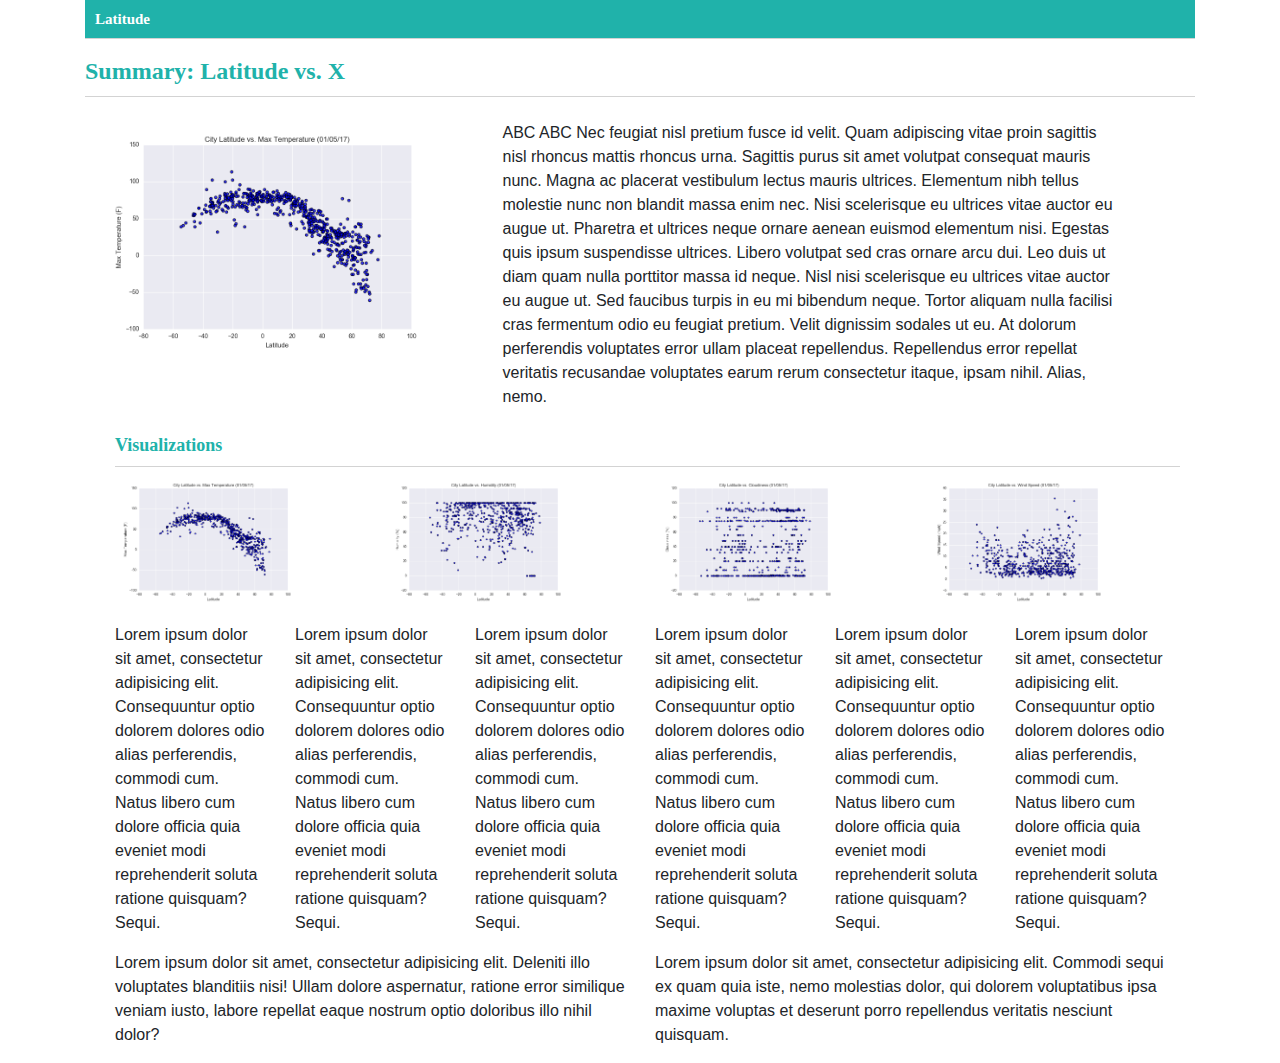
==== web-design-challenge/index.html @ a30fe410 "Add files via upload" ====
<!DOCTYPE html>
<html lang="en">

<head>
  <meta charset="UTF-8">
  <title>Weather</title>
  <link rel="stylesheet" href="https://stackpath.bootstrapcdn.com/bootstrap/4.3.1/css/bootstrap.min.css" integrity="sha384-ggOyR0iXCbMQv3Xipma34MD+dH/1fQ784/j6cY/iJTQUOhcWr7x9JvoRxT2MZw1T" crossorigin="anonymous">
  <link rel="stylesheet" href="style.css">
</head>

<body>
    <!-- Top header -->
    <div class="container">
      <h1 class="allheader">Latitude</h1></header>

 </div>
<div class="container">
 
  <!-- Row 1 -->
  <header class="h1">
    <h1>Summary: Latitude vs. X</h1>
  </header>

  <div class="container">
 <!-- Row 2 -->
 <div class="row">
  <div class="col-md-1">
    <p></p>
  </div>
<!-- Row 3 -->
  <div class="container">
  <div class="row">
    <div class="col-md-5">
      <p> <a target="_blank" href="Resources/assets/images/Fig1.png">
        <img class="imgresize" src="Resources/assets/images/Fig1.png" alt="Temperature Map"></a>
    </div>
    <div class="row"></div>
    <div class="row"></div>
    <div class="col-md-7">
      <p>ABC ABC Nec feugiat nisl pretium fusce id velit. Quam adipiscing vitae proin sagittis nisl rhoncus mattis rhoncus urna. Sagittis purus sit amet volutpat consequat mauris nunc. Magna ac placerat vestibulum lectus mauris ultrices. Elementum nibh tellus molestie nunc non blandit massa enim nec. Nisi scelerisque eu ultrices vitae auctor eu augue ut. Pharetra et ultrices neque ornare aenean euismod elementum nisi. Egestas quis ipsum suspendisse ultrices. Libero volutpat sed cras ornare arcu dui. Leo duis ut diam quam nulla porttitor massa id neque. Nisl nisi scelerisque eu ultrices vitae auctor eu augue ut. Sed faucibus turpis in eu mi bibendum neque. Tortor aliquam nulla facilisi cras fermentum odio eu feugiat pretium. Velit dignissim sodales ut eu. At dolorum perferendis voluptates error ullam placeat repellendus. Repellendus error repellat veritatis recusandae voluptates earum rerum consectetur itaque, ipsam nihil. Alias, nemo.</p>
    </div>
   
  </div>
  </div>
 
 <!--subheader-->
 <div class="container">
 
    <h1 class = "subhead">Visualizations</h1>
 
  <div class="container">
    <div class="row">
      <div id img class="col-sm-3">
        <p><a target="_blank" href="Resources/assets/images/Fig1.png">
            <img src="Resources/assets/images/Fig1.png" alt="Temperature"></a></p></div>
      <div img class="col-sm-3">
        <p><a target="_blank" href="Resources/assets/images/Fig2.png">
            <img src="Resources/assets/images/Fig2.png" alt="Humidity"></a></p></div>    
      <div img class="col-sm-3">
        <p><a target="_blank" href="Resources/assets/images/Fig3.png">
            <img src="Resources/assets/images/Fig3.png" alt="Cloudiness"></a>    
            </div>
      <div img class="col-sm-3">
        <p><a target="_blank" href="Resources/assets/images/Fig4.png">
           <img src="Resources/assets/images/Fig4.png" alt="Wind Speed"></a>    
                  </div>        
          </div>
  <!-- Row 4 -->
 <div class="row">
  <div class="col-md-2">
    <p>Lorem ipsum dolor sit amet, consectetur adipisicing elit. Consequuntur optio dolorem dolores odio alias perferendis, commodi cum. Natus libero cum dolore officia quia eveniet modi reprehenderit soluta ratione quisquam? Sequi.</p>
  </div>
  <div class="col-md-2">
    <p>Lorem ipsum dolor sit amet, consectetur adipisicing elit. Consequuntur optio dolorem dolores odio alias perferendis, commodi cum. Natus libero cum dolore officia quia eveniet modi reprehenderit soluta ratione quisquam? Sequi.</p>
  </div>
  <div class="col-md-2">
    <p>Lorem ipsum dolor sit amet, consectetur adipisicing elit. Consequuntur optio dolorem dolores odio alias perferendis, commodi cum. Natus libero cum dolore officia quia eveniet modi reprehenderit soluta ratione quisquam? Sequi.</p>
  </div>
  <div class="col-md-2">
    <p>Lorem ipsum dolor sit amet, consectetur adipisicing elit. Consequuntur optio dolorem dolores odio alias perferendis, commodi cum. Natus libero cum dolore officia quia eveniet modi reprehenderit soluta ratione quisquam? Sequi.</p>
  </div>
  <div class="col-md-2">
    <p>Lorem ipsum dolor sit amet, consectetur adipisicing elit. Consequuntur optio dolorem dolores odio alias perferendis, commodi cum. Natus libero cum dolore officia quia eveniet modi reprehenderit soluta ratione quisquam? Sequi.</p>
  </div>
  <div class="col-md-2">
    <p>Lorem ipsum dolor sit amet, consectetur adipisicing elit. Consequuntur optio dolorem dolores odio alias perferendis, commodi cum. Natus libero cum dolore officia quia eveniet modi reprehenderit soluta ratione quisquam? Sequi.</p>
  </div>
</div>

<!-- Row 5 -->
<div class="row">
  <div class="col-md-6">
    <p>Lorem ipsum dolor sit amet, consectetur adipisicing elit. Deleniti illo voluptates blanditiis nisi! Ullam dolore aspernatur, ratione error similique veniam iusto, labore repellat eaque nostrum optio doloribus illo nihil dolor?</p>
  </div>
  <div class="col-md-6">
    <p>Lorem ipsum dolor sit amet, consectetur adipisicing elit. Commodi sequi ex quam quia iste, nemo molestias dolor, qui dolorem voluptatibus ipsa maxime voluptas et deserunt porro repellendus veritatis nesciunt quisquam.</p>
  </div>
</div>
</div>
</body>

</html>
---- web-design-challenge/style.css ----
d1{
  background-color: lightseagreen;
  padding: 10px 10px 10px 10px;
  font-size: large;
  font-family: Georgia;
  font-weight: bold;
  color: white;
}

h1 { 
 
  border-bottom: 1px solid lightgray;
  padding: 10px 10px 10px 0px;
  font-family: Georgia;
  color:lightseagreen;
  font-weight: bold;
  font-size: x-large;
}
.subhead{
  font-size: large;
  padding: 10px 10px 10px 0px;
  border-bottom: 1px solid lightgray;
  margin-left : 15px;
}

.allheader{
  background-color: lightseagreen;
  font-family: Georgia;
  color: white;
  padding: 10px 10px 10px 10px;
  font-size: 15px;
}



img {
  width:80%; 
  height: 80%;}
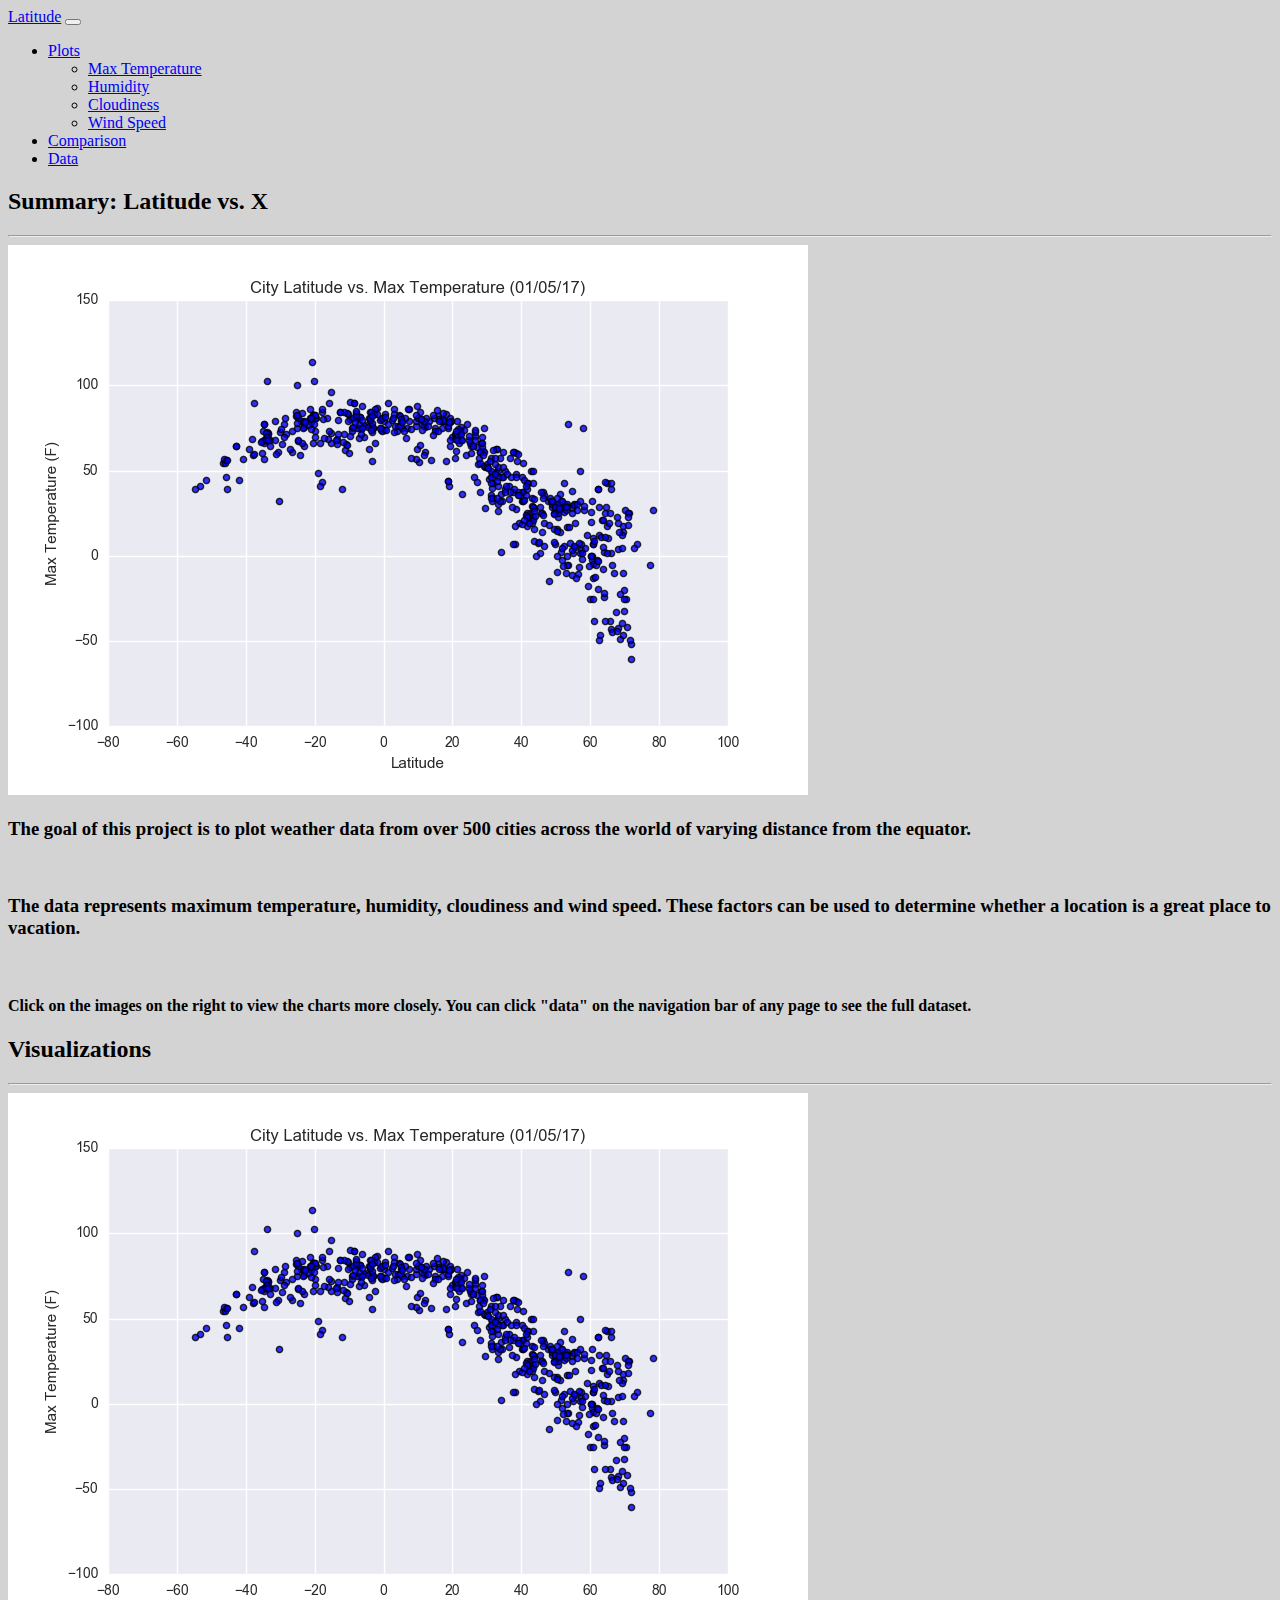
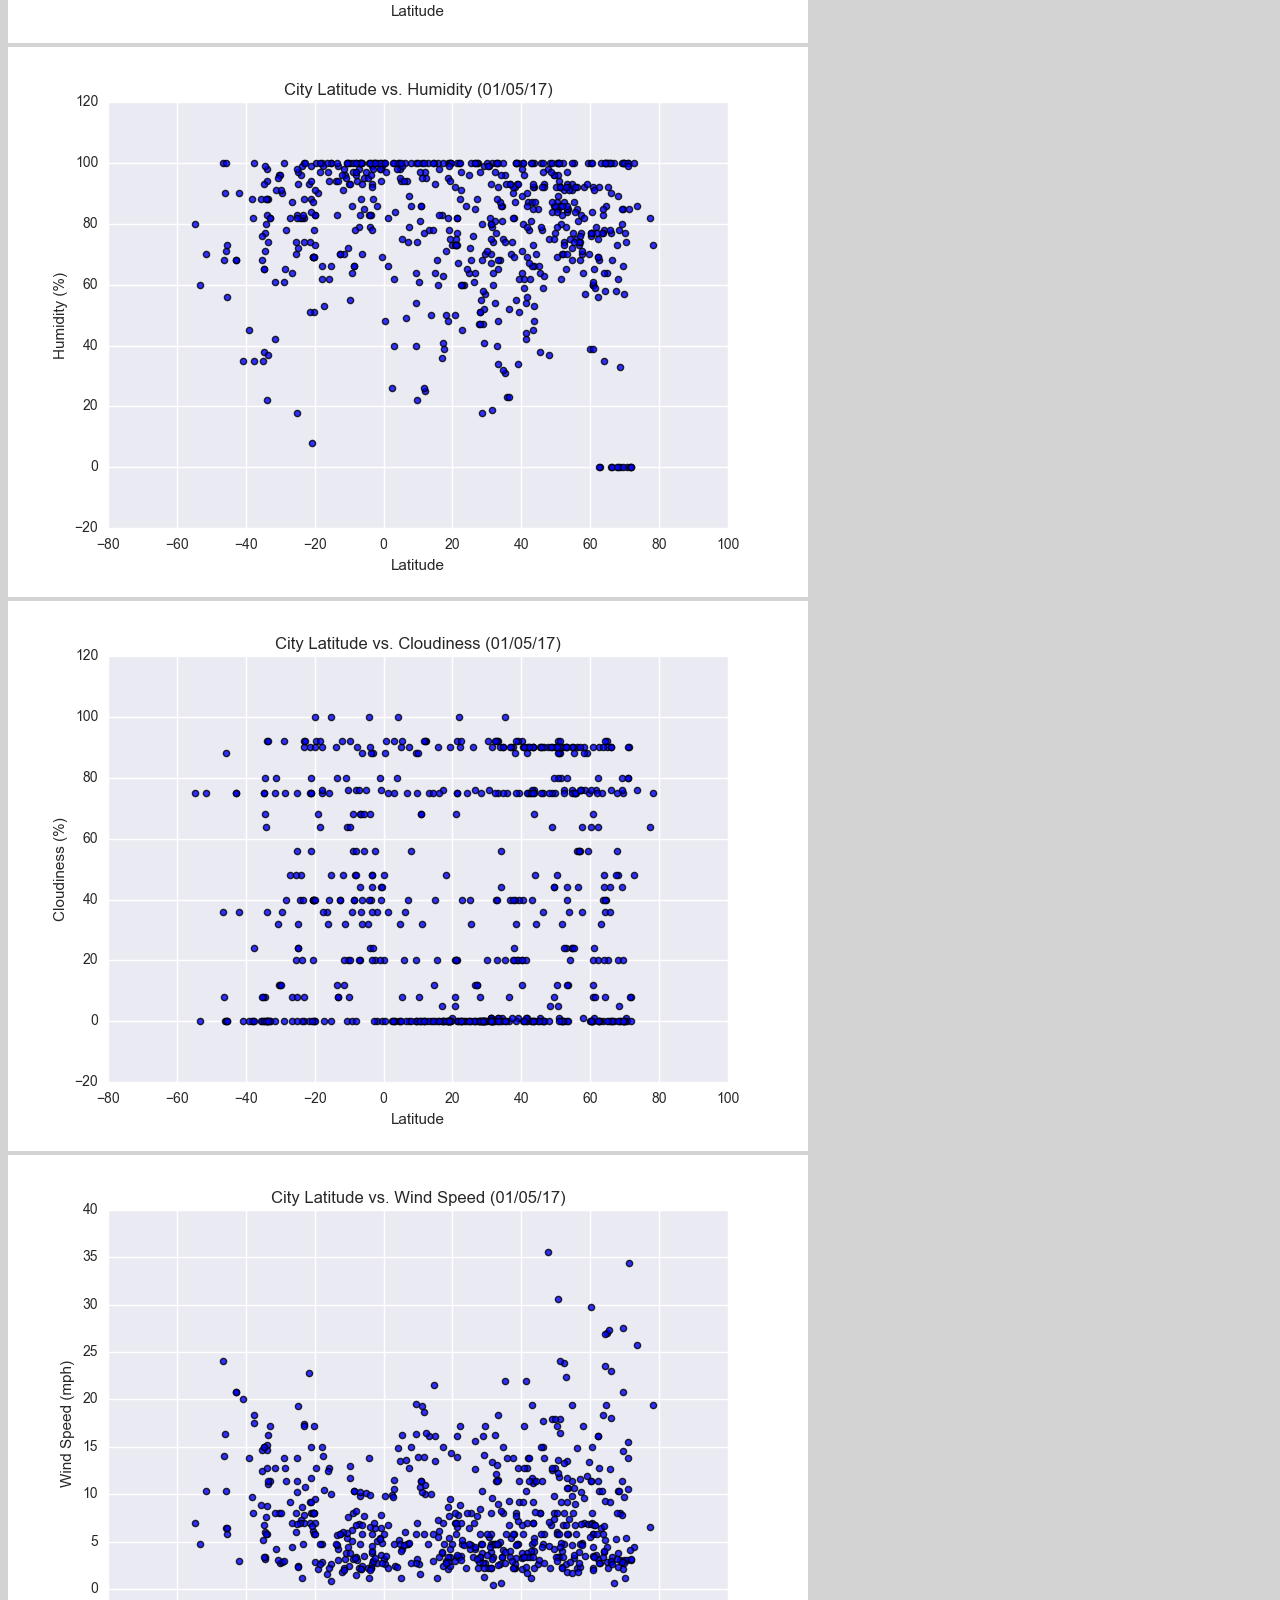
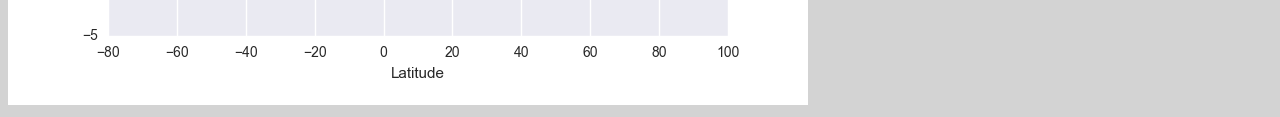
==== commit 6c479b74: "Add files via upload" ====
--- a/web-design-challenge/index.html
+++ b/web-design-challenge/index.html
@@ -4,99 +4,73 @@
 <head>
   <meta charset="UTF-8">
   <title>Weather</title>
-  <link rel="stylesheet" href="https://stackpath.bootstrapcdn.com/bootstrap/4.3.1/css/bootstrap.min.css" integrity="sha384-ggOyR0iXCbMQv3Xipma34MD+dH/1fQ784/j6cY/iJTQUOhcWr7x9JvoRxT2MZw1T" crossorigin="anonymous">
-  <link rel="stylesheet" href="style.css">
+  <link href="https://cdn.jsdelivr.net/npm/bootstrap@5.0.0-beta2/dist/css/bootstrap.min.css" rel="stylesheet"
+    integrity="sha384-BmbxuPwQa2lc/FVzBcNJ7UAyJxM6wuqIj61tLrc4wSX0szH/Ev+nYRRuWlolflfl" crossorigin="anonymous">
+  <!-- <link rel="stylesheet" href="style.css"> -->
+
 </head>
 
-<body>
-    <!-- Top header -->
-    <div class="container">
-      <h1 class="allheader">Latitude</h1></header>
+<body style='background-color:lightgray;'>
 
- </div>
-<div class="container">
- 
-  <!-- Row 1 -->
-  <header class="h1">
-    <h1>Summary: Latitude vs. X</h1>
-  </header>
+  <nav class="navbar navbar-expand-lg p-0 navbar-light bg-light">
+    <div class="container-fluid">
+      <a class="navbar-brand bg-info text-white p-2 rounded" href="index.html">Latitude</a>
+      <button class="navbar-toggler" type="button" data-bs-toggle="collapse" data-bs-target="#navbarSupportedContent"
+        aria-controls="navbarSupportedContent" aria-expanded="false" aria-label="Toggle navigation">
+        <span class="navbar-toggler-icon"></span>
+      </button>
+      <div class="collapse navbar-collapse" id="navbarSupportedContent">
+        <ul class="navbar-nav ms-auto mb-2 mb-lg-0">
 
-  <div class="container">
- <!-- Row 2 -->
- <div class="row">
-  <div class="col-md-1">
-    <p></p>
+          <li class="nav-item dropdown">
+            <a class="nav-link active dropdown-toggle" href="#" id="navbarDropdown" role="button"
+              data-bs-toggle="dropdown" aria-expanded="false">
+              Plots
+            </a>
+            <ul class="dropdown-menu" aria-labelledby="navbarDropdown">
+              <li><a class="dropdown-item" href="./Visualizations/temperature.html">Max Temperature</a></li>
+              <li><a class="dropdown-item" href="./Visualizations/humidity.html">Humidity</a></li>
+              <li><a class="dropdown-item" href="./Visualizations/cloudiness.html">Cloudiness</a></li>
+              <li><a class="dropdown-item" href="./Visualizations/windspeed.html">Wind Speed</a></li>
+            </ul>
+          </li>
+          <li class="nav-item">
+            <a class="nav-link active" aria-current="page" href="/Visualizations/comparisons.html">Comparison</a>
+          </li>
+          <li class="nav-item">
+            <a class="nav-link active" aria-current="page" href="/Resources/data.html">Data</a>
+          </li>
+        </ul>
+      </div>
+    </div>
+  </nav>
+
+  <div class="row mt-4">
+    <div class="col-md-7 bg-white">
+      <h2 class="text-info mt-3 ms-4">Summary: Latitude vs. X</h2>
+      <hr>
+      <img src="./Resources/assets/images/Fig1.png" alt="fig1" class="w-50 float-start">
+      <h3>The goal of this project is to plot weather data from over 500 cities across the world of varying distance from the equator. </h3>
+      <br>
+<h3>   The data represents maximum temperature, humidity, cloudiness and wind speed. These factors can be used to determine whether a location is a great place to vacation.</h3>
+<br>
+      <h4>Click on the images on the right to view the charts more closely. You can click "data" on the navigation bar of any page to see the full dataset.</h4>
+    </div>
+
+    <div class="col-md-4 bg-white ms-4">
+      <h2 class="text-info mt-3">Visualizations</h2>
+      <hr>
+      <div class="row"><a href="./Visualizations/temperature.html" class="col-md-6"><img src="./Resources/assets/images/Fig1.png" alt="fig1" class="w-100"></a><a href="./Visualizations/humidity.html" class="col-md-6"><img src="./Resources/assets/images/Fig2.png" alt="fig2" class="w-100"></a><a href="/Visualizations/cloudiness.html" class="col-md-6"><img src="./Resources/assets/images/Fig3.png" alt="fig3" class="w-100"></a><a href="./Visualizations/windspeed.html" class="col-md-6"><img src="./Resources/assets/images/Fig4.png" alt="fig4" class="w-100"></a></div>
+    </div>
   </div>
-<!-- Row 3 -->
-  <div class="container">
-  <div class="row">
-    <div class="col-md-5">
-      <p> <a target="_blank" href="Resources/assets/images/Fig1.png">
-        <img class="imgresize" src="Resources/assets/images/Fig1.png" alt="Temperature Map"></a>
-    </div>
-    <div class="row"></div>
-    <div class="row"></div>
-    <div class="col-md-7">
-      <p>ABC ABC Nec feugiat nisl pretium fusce id velit. Quam adipiscing vitae proin sagittis nisl rhoncus mattis rhoncus urna. Sagittis purus sit amet volutpat consequat mauris nunc. Magna ac placerat vestibulum lectus mauris ultrices. Elementum nibh tellus molestie nunc non blandit massa enim nec. Nisi scelerisque eu ultrices vitae auctor eu augue ut. Pharetra et ultrices neque ornare aenean euismod elementum nisi. Egestas quis ipsum suspendisse ultrices. Libero volutpat sed cras ornare arcu dui. Leo duis ut diam quam nulla porttitor massa id neque. Nisl nisi scelerisque eu ultrices vitae auctor eu augue ut. Sed faucibus turpis in eu mi bibendum neque. Tortor aliquam nulla facilisi cras fermentum odio eu feugiat pretium. Velit dignissim sodales ut eu. At dolorum perferendis voluptates error ullam placeat repellendus. Repellendus error repellat veritatis recusandae voluptates earum rerum consectetur itaque, ipsam nihil. Alias, nemo.</p>
-    </div>
-   
-  </div>
-  </div>
- 
- <!--subheader-->
- <div class="container">
- 
-    <h1 class = "subhead">Visualizations</h1>
- 
-  <div class="container">
-    <div class="row">
-      <div id img class="col-sm-3">
-        <p><a target="_blank" href="Resources/assets/images/Fig1.png">
-            <img src="Resources/assets/images/Fig1.png" alt="Temperature"></a></p></div>
-      <div img class="col-sm-3">
-        <p><a target="_blank" href="Resources/assets/images/Fig2.png">
-            <img src="Resources/assets/images/Fig2.png" alt="Humidity"></a></p></div>    
-      <div img class="col-sm-3">
-        <p><a target="_blank" href="Resources/assets/images/Fig3.png">
-            <img src="Resources/assets/images/Fig3.png" alt="Cloudiness"></a>    
-            </div>
-      <div img class="col-sm-3">
-        <p><a target="_blank" href="Resources/assets/images/Fig4.png">
-           <img src="Resources/assets/images/Fig4.png" alt="Wind Speed"></a>    
-                  </div>        
-          </div>
-  <!-- Row 4 -->
- <div class="row">
-  <div class="col-md-2">
-    <p>Lorem ipsum dolor sit amet, consectetur adipisicing elit. Consequuntur optio dolorem dolores odio alias perferendis, commodi cum. Natus libero cum dolore officia quia eveniet modi reprehenderit soluta ratione quisquam? Sequi.</p>
-  </div>
-  <div class="col-md-2">
-    <p>Lorem ipsum dolor sit amet, consectetur adipisicing elit. Consequuntur optio dolorem dolores odio alias perferendis, commodi cum. Natus libero cum dolore officia quia eveniet modi reprehenderit soluta ratione quisquam? Sequi.</p>
-  </div>
-  <div class="col-md-2">
-    <p>Lorem ipsum dolor sit amet, consectetur adipisicing elit. Consequuntur optio dolorem dolores odio alias perferendis, commodi cum. Natus libero cum dolore officia quia eveniet modi reprehenderit soluta ratione quisquam? Sequi.</p>
-  </div>
-  <div class="col-md-2">
-    <p>Lorem ipsum dolor sit amet, consectetur adipisicing elit. Consequuntur optio dolorem dolores odio alias perferendis, commodi cum. Natus libero cum dolore officia quia eveniet modi reprehenderit soluta ratione quisquam? Sequi.</p>
-  </div>
-  <div class="col-md-2">
-    <p>Lorem ipsum dolor sit amet, consectetur adipisicing elit. Consequuntur optio dolorem dolores odio alias perferendis, commodi cum. Natus libero cum dolore officia quia eveniet modi reprehenderit soluta ratione quisquam? Sequi.</p>
-  </div>
-  <div class="col-md-2">
-    <p>Lorem ipsum dolor sit amet, consectetur adipisicing elit. Consequuntur optio dolorem dolores odio alias perferendis, commodi cum. Natus libero cum dolore officia quia eveniet modi reprehenderit soluta ratione quisquam? Sequi.</p>
-  </div>
-</div>
 
-<!-- Row 5 -->
-<div class="row">
-  <div class="col-md-6">
-    <p>Lorem ipsum dolor sit amet, consectetur adipisicing elit. Deleniti illo voluptates blanditiis nisi! Ullam dolore aspernatur, ratione error similique veniam iusto, labore repellat eaque nostrum optio doloribus illo nihil dolor?</p>
-  </div>
-  <div class="col-md-6">
-    <p>Lorem ipsum dolor sit amet, consectetur adipisicing elit. Commodi sequi ex quam quia iste, nemo molestias dolor, qui dolorem voluptatibus ipsa maxime voluptas et deserunt porro repellendus veritatis nesciunt quisquam.</p>
-  </div>
-</div>
-</div>
+        <script src="https://cdn.jsdelivr.net/npm/@popperjs/core@2.6.0/dist/umd/popper.min.js"
+          integrity="sha384-KsvD1yqQ1/1+IA7gi3P0tyJcT3vR+NdBTt13hSJ2lnve8agRGXTTyNaBYmCR/Nwi"
+          crossorigin="anonymous"></script>
+        <script src="https://cdn.jsdelivr.net/npm/bootstrap@5.0.0-beta2/dist/js/bootstrap.min.js"
+          integrity="sha384-nsg8ua9HAw1y0W1btsyWgBklPnCUAFLuTMS2G72MMONqmOymq585AcH49TLBQObG"
+          crossorigin="anonymous"></script>
+
 </body>
 
-</html>
+</html>--- a/web-design-challenge/style.css
+++ b/web-design-challenge/style.css
@@ -1,39 +1,17 @@
-d1{
-  background-color: lightseagreen;
-  padding: 10px 10px 10px 10px;
-  font-size: large;
-  font-family: Georgia;
-  font-weight: bold;
-  color: white;
-}
 
-h1 { 
- 
-  border-bottom: 1px solid lightgray;
-  padding: 10px 10px 10px 0px;
-  font-family: Georgia;
-  color:lightseagreen;
-  font-weight: bold;
-  font-size: x-large;
-}
-.subhead{
-  font-size: large;
-  padding: 10px 10px 10px 0px;
-  border-bottom: 1px solid lightgray;
-  margin-left : 15px;
-}
 
-.allheader{
-  background-color: lightseagreen;
-  font-family: Georgia;
-  color: white;
-  padding: 10px 10px 10px 10px;
-  font-size: 15px;
+
+
+@media screen and (max-height: 450px) {
+  .sidenav {padding-top: 15px;}
+  .sidenav a {font-size: 18px;}
+  .img {width:20%; height:20%}
 }
 
 
+  
+  @media screen and (min-width: 480px) {
+    #leftsidebar {width: 200px; float: left;}
+    #main {margin-left: 216px;}
+    }
 
-img {
-  width:80%; 
-  height: 80%;}
-
